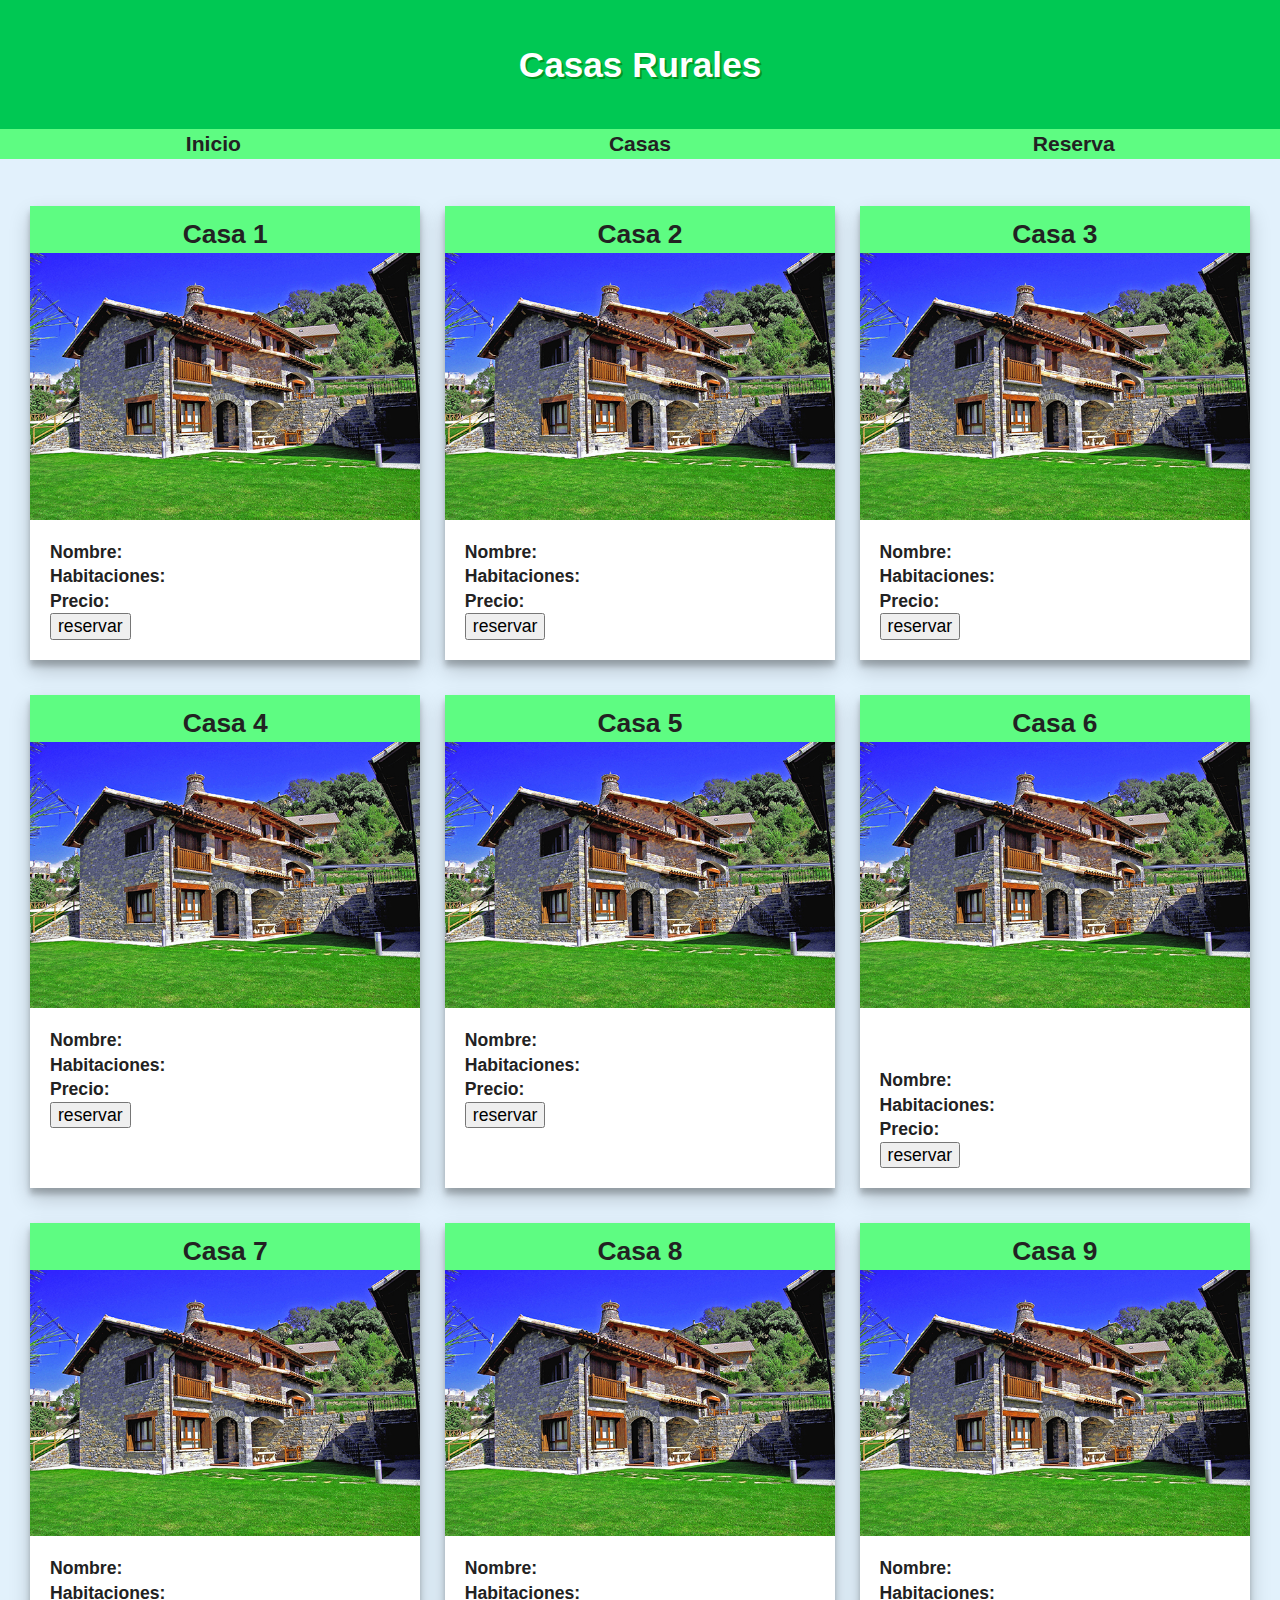
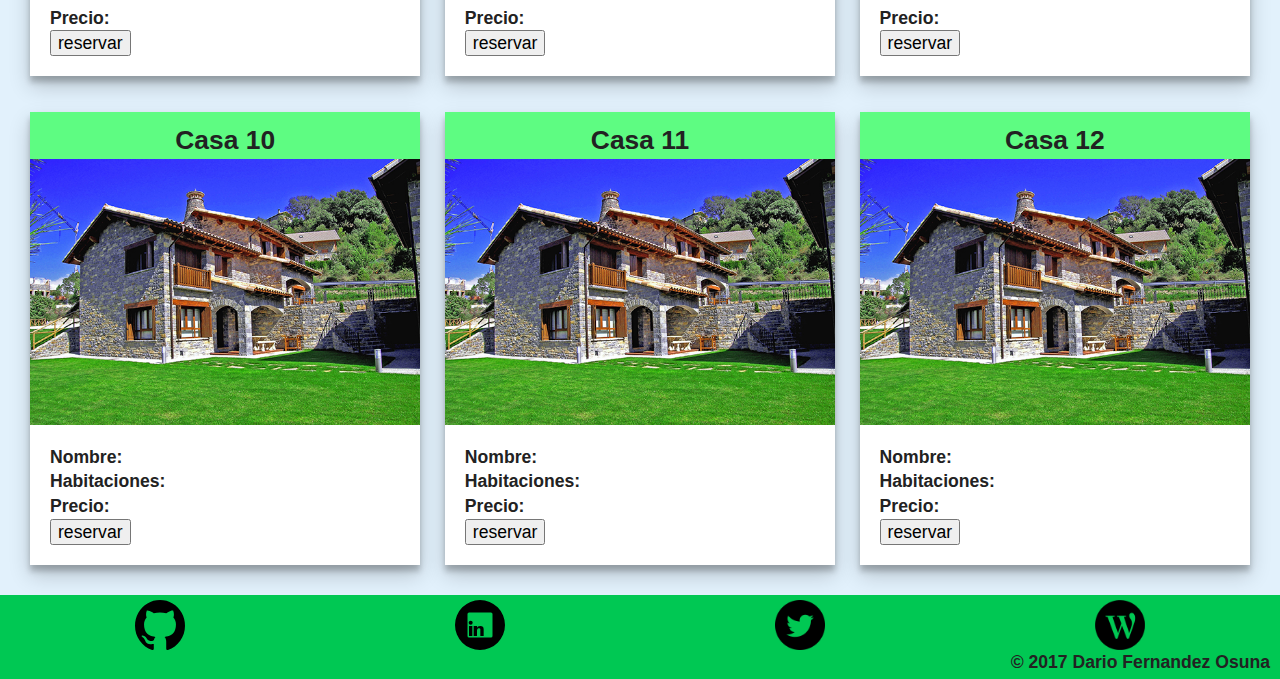
==== casa.html @ 44b36a1d "Add files via upload" ====
<!doctype html>
<html class="no-js" lang="">
	<head>
		<meta charset="utf-8">
		<meta http-equiv="x-ua-compatible" content="ie=edge">
		<title>Dario Fernandez Osuna</title>
		<meta name="description" content="">
		<meta name="viewport" content="width=device-width, initial-scale=1">

		<link rel="manifest" href="site.webmanifest">
		<link rel="apple-touch-icon" href="icon.png">
		<!-- Place favicon.ico in the root directory -->
		<link rel="shortcut icon" href="./favicon.ico">
		<link rel="stylesheet" href="css/normalize.css">
		<link rel="stylesheet" href="css/main.css">
	</head>
	<body>
		<!--[if lte IE 9]>
			<p class="browserupgrade">You are using an <strong>outdated</strong> browser. Please <a href="https://browsehappy.com/">upgrade your browser</a> to improve your experience and security.</p>
		<![endif]-->
		<!-- Add your site or application content here -->
		<header>
			<a href="index.html"><h1>Casas Rurales</h1></a>
		</header>
		<nav>
			<ul>
				<li><a href="index.html">Inicio</a></li>
				<li><a href="casa.html">Casas</a></li>
				<li><a href="formulario.html">Reserva</a></li>
			</ul>
		</nav>
		<div class="container">
			<main>
				<article>
					<header><h2>Casa 1</h2></header>
					<img src="img/casa2.jpg" alt="">
					<div>
						<ul>
							<li><span>Nombre:</span></li>
							<li><span>Habitaciones: </span></li>
							<li><span>Precio:</span></li>
						</ul>
						<a href="formulario.html"><input type="button" value="reservar"></a>
					</div>
				</article>
				<article>
					<header><h2>Casa 2</h2></header>
					<img src="img/casa2.jpg" alt="">
					<div>
						<ul>
							<li><span>Nombre:</span></li>
							<li><span>Habitaciones: </span></li>
							<li><span>Precio:</span></li>
						</ul>
						<a href="formulario.html"><input type="button" value="reservar"></a>
					</div>
				</article>
				<article>
					<header><h2>Casa 3</h2></header>
					<img src="img/casa2.jpg" alt="">
					<div>
						<ul>
							<li><span>Nombre:</span></li>
							<li><span>Habitaciones: </span></li>
							<li><span>Precio:</span></li>
						</ul>
						<a href="formulario.html"><input type="button" value="reservar"></a>
					</div>
				</article>
				<article>
					<header><h2>Casa 4</h2></header>
					<img src="img/casa2.jpg" alt="">
					<div>
						<ul>
							<li><span>Nombre:</span></li>
							<li><span>Habitaciones: </span></li>
							<li><span>Precio:</span></li>
						</ul>
						<a href="formulario.html"><input type="button" value="reservar"></a>
					</div>
				</article>
				<article>
					<header><h2>Casa 5</h2></header>
					<img src="img/casa2.jpg" alt="">
					<div>
						<ul>
							<li><span>Nombre:</span></li>
							<li><span>Habitaciones: </span></li>
							<li><span>Precio:</span></li>
						</ul>
						<a href="formulario.html"><input type="button" value="reservar"></a>
					</div>
				</article>
				<article>
					<header><h2>Casa 6</h2></header>
					<img src="img/casa2.jpg" alt="">
					<div></div>
					<div>
						<ul>
							<li><span>Nombre:</span></li>
							<li><span>Habitaciones: </span></li>
							<li><span>Precio:</span></li>
						</ul>
						<a href="formulario.html"><input type="button" value="reservar"></a>
					</div>
				</article>
				<article>
					<header><h2>Casa 7</h2></header>
					<img src="img/casa2.jpg" alt="">
					<div>
						<ul>
							<li><span>Nombre:</span></li>
							<li><span>Habitaciones: </span></li>
							<li><span>Precio:</span></li>
						</ul>
						<a href="formulario.html"><input type="button" value="reservar"></a>
					</div>
				</article>
				<article>
					<header><h2>Casa 8</h2></header>
					<img src="img/casa2.jpg" alt="">
					<div>
						<ul>
							<li><span>Nombre:</span></li>
							<li><span>Habitaciones: </span></li>
							<li><span>Precio:</span></li>
						</ul>
						<a href="formulario.html"><input type="button" value="reservar"></a>
					</div>
				</article>
				<article>
					<header><h2>Casa 9</h2></header>
					<img src="img/casa2.jpg" alt="">
					<div>
						<ul>
							<li><span>Nombre:</span></li>
							<li><span>Habitaciones: </span></li>
							<li><span>Precio:</span></li>
						</ul>
						<a href="formulario.html"><input type="button" value="reservar"></a>
					</div>
				</article>
				<article>
					<header><h2>Casa 10</h2></header>
					<img src="img/casa2.jpg" alt="">
					<div>
						<ul>
							<li><span>Nombre:</span></li>
							<li><span>Habitaciones: </span></li>
							<li><span>Precio:</span></li>
						</ul>
						<a href="formulario.html"><input type="button" value="reservar"></a>
					</div>
				</article>
				<article>
					<header><h2>Casa 11</h2></header>
					<img src="img/casa2.jpg" alt="">
					<div>
						<ul>
							<li><span>Nombre:</span></li>
							<li><span>Habitaciones: </span></li>
							<li><span>Precio:</span></li>
						</ul>
						<a href="formulario.html"><input type="button" value="reservar"></a>
					</div>
				</article>
				<article>
					<header><h2>Casa 12</h2></header>
					<img src="img/casa2.jpg" alt="">
					<div>
						<ul>
							<li><span>Nombre:</span></li>
							<li><span>Habitaciones: </span></li>
							<li><span>Precio:</span></li>
						</ul>
						<a href="formulario.html"><input type="button" value="reservar"></a>
					</div>
				</article>
			</main>
			<aside>
				<article>
					
				</article>
			</aside>
		</div>
		<footer>
			<ul>
				<li><a href="#"><img src="img/redes/github.svg" alt="Github"></a></li>
				<li><a href="#"><img src="img/redes/linkedin.svg" alt="Linkedin"></a></li>
				<li><a href="#"><img src="img/redes/twitter.svg" alt="Twitter"></a></li>
				<li><a href="#"><img src="img/redes/wordpress.svg" alt="Wordpress"></a></li>
			</ul>
			<span>&copy; 2017 Dario Fernandez Osuna</span>
		</footer>    
		
		<script src="js/vendor/modernizr-3.5.0.min.js"></script>
		<script src="https://code.jquery.com/jquery-3.2.1.min.js" integrity="sha256-hwg4gsxgFZhOsEEamdOYGBf13FyQuiTwlAQgxVSNgt4=" crossorigin="anonymous"></script>
		<script>window.jQuery || document.write('<script src="js/vendor/jquery-3.2.1.min.js"><\/script>')</script>
		<script src="js/plugins.js"></script>
		<script src="js/main.js"></script>

		<!-- Google Analytics: change UA-XXXXX-Y to be your site's ID. -->
		<script>
			window.ga=function(){ga.q.push(arguments)};ga.q=[];ga.l=+new Date;
			ga('create','UA-XXXXX-Y','auto');ga('send','pageview')
		</script>
		<script src="https://www.google-analytics.com/analytics.js" async defer></script>
	</body>
</html>
---- css/main.css ----
/*! HTML5 Boilerplate v6.0.1 | MIT License | https://html5boilerplate.com/ */

/*
 * What follows is the result of much research on cross-browser styling.
 * Credit left inline and big thanks to Nicolas Gallagher, Jonathan Neal,
 * Kroc Camen, and the H5BP dev community and team.
 */

/* ==========================================================================
   Base styles: opinionated defaults
   ========================================================================== */

html {
	color: #222;
	font-size: 1em;
	line-height: 1.4;
}

/*
 * Remove text-shadow in selection highlight:
 * https://twitter.com/miketaylr/status/12228805301
 *
 * Vendor-prefixed and regular ::selection selectors cannot be combined:
 * https://stackoverflow.com/a/16982510/7133471
 *
 * Customize the background color to match your design.
 */

::-moz-selection {
	background: #b3d4fc;
	text-shadow: none;
}

::selection {
	background: #b3d4fc;
	text-shadow: none;
}

/*
 * A better looking default horizontal rule
 */

hr {
	display: block;
	height: 1px;
	border: 0;
	border-top: 1px solid #ccc;
	margin: 1em 0;
	padding: 0;
}

/*
 * Remove the gap between audio, canvas, iframes,
 * images, videos and the bottom of their containers:
 * https://github.com/h5bp/html5-boilerplate/issues/440
 */

audio,
canvas,
iframe,
img,
svg,
video {
	vertical-align: middle;
}

/*
 * Remove default fieldset styles.
 */

fieldset {
	border: 0;
	margin: 0;
	padding: 0;
}

/*
 * Allow only vertical resizing of textareas.
 */

textarea {
	resize: vertical;
}

/* ==========================================================================
   Browser Upgrade Prompt
   ========================================================================== */

.browserupgrade {
	margin: 0.2em 0;
	background: #ccc;
	color: #000;
	padding: 0.2em 0;
}

/* ==========================================================================
   Author's custom styles
   ========================================================================== */     
	body{
		font-family: 'Roboto', sans-serif;
		background-color: #e2f1fc;
		color:#222;
		font-size: 1.1em;
	}
	span{
		font-weight: bold;
	}
	body>header{
		background-color: #00c853;
		width: 100%;
		padding: 40px 0;
	}
	header a{
		text-decoration: none;
	}
	body>header{
		text-align: center;;
	}
	body>header>a>h1{
		margin: 0px;
		color:#fff;
		text-shadow: 2px 2px #009624; 
		font-size: 2.0em
	}

	nav{
		margin-top: 0px;
	}
	nav>ul{
		margin-top: 0px;
		width: 100%;
		text-align: center;
		display: grid;
		grid-template-columns: repeat(3,10%);
		justify-content: space-around;
		padding: 0;
		background-color: #5efc82;
	}
	nav>ul>li{
		list-style: none;
	}
	article>div>a{
		text-decoration: none;
	}
	nav>ul>li>a{
		padding:10px 30px;
		color:#222;
		text-decoration: none;
		font-weight: bold;
		font-size: 1.2em;
	}
	nav>ul>li>a:hover{
		color: #000;
		transition: 0.5s;
	}
	
	.container>main{
		order:2;
		display:grid;
		justify-content: space-around;
		grid-template-columns: 1fr;
		grid-column-gap:2%;
		grid-row-gap: 2em;
		padding: 30px;
		align-content: flex-start;
	}
	article{
		background-color: #fff;
		box-shadow: 0 10px 20px rgba(0,0,0,0.19), 0 6px 6px rgba(0,0,0,0.23);
	}
	article>img{
		width: 100%;
		max-height: 400px;

	}
	article>header{
		padding: 10px 10px 0;
		text-align: center;
		background-color: #5efc82;
	}
	article>header>h2{
		margin-top: 0px;
		margin-bottom: 0px;
	}
	article>div{
		padding: 20px;
		background-color: #FFF;
		text-align: justify;
	}
	footer img{
		max-width: 50px;
		max-height: 50px;
	}
	body>footer{
		background-color: #00c853;
		width: 100%;
		text-align: right;
		padding: 5px 0;
	}
	footer>span{
		margin-right: 10px;
	}
	footer>ul{
		padding: 0;
		display: grid;
		grid-template-columns: auto auto auto auto;
		justify-content: space-around;
	}
	footer>ul>li:hover{
		border-radius: 100px;
		background-color: white;
	}
	footer>ul{
		margin:0;
		list-style: none;
	}
	article>div>ul{
		margin: 0;
		list-style: none;
		padding: 0;
	}

@media (min-width: 1024px) {
	body{
		font-family: 'Roboto', sans-serif;
		background-color: #e2f1fc;
		color:#222;
		font-size: 1.1em;
	}
	span{
		font-weight: bold;
	}
	body>header{
		background-color: #00c853;
		width: 100%;
		padding: 40px 0;
	}
	header a{
		text-decoration: none;
	}
	body>header{
		text-align: center;;
	}
	body>header>a>h1{
		margin: 0px;
		color:#fff;
		text-shadow: 2px 2px #009624; 
		font-size: 2.0em
	}

	nav{
		margin-top: 0px;
	}
	nav>ul{
		margin-top: 0px;
		width: 100%;
		text-align: center;
		display: grid;
		grid-template-columns: repeat(3,10%);
		justify-content: space-around;
		padding: 0;
		background-color: #5efc82;
	}
	nav>ul>li{
		list-style: none;
	}
	article>div>a{
		text-decoration: none;
	}
	nav>ul>li>a{
		padding:10px 30px;
		color:#222;
		text-decoration: none;
		font-weight: bold;
		font-size: 1.2em;
	}
	nav>ul>li>a:hover{
		color: #000;
		transition: 0.5s;
	}
	.container>main{
		order:2;
		display:grid;
		justify-content: space-around;
		grid-template-columns: repeat(3,1fr);
		grid-column-gap:2%;
		grid-row-gap: 2em;
		padding: 30px;
		align-content: flex-start;
	}

	article{
		background-color: #fff;
		box-shadow: 0 10px 20px rgba(0,0,0,0.19), 0 6px 6px rgba(0,0,0,0.23);
	}
	article>img{
		width: 100%;
		max-height: 400px;

	}
	article>header{
		padding: 10px 10px 0;
		text-align: center;
		background-color: #5efc82;
	}
	article>header>h2{
		margin-top: 0px;
		margin-bottom: 0px;
	}
	article>div{
		padding: 20px;
		background-color: #FFF;
		text-align: justify;
	}
	footer img{
		max-width: 50px;
		max-height: 50px;
	}
	body>footer{
		background-color: #00c853;
		width: 100%;
		text-align: right;
		padding: 5px 0;
	}
	footer>span{
		margin-right: 10px;
	}
	footer>ul{
		padding: 0;
		display: grid;
		grid-template-columns: auto auto auto auto;
		justify-content: space-around;
	}
	footer>ul>li:hover{
		border-radius: 100px;
		background-color: white;
	}
	footer>ul{
		margin:0;
		list-style: none;
	}
	article>div>ul{
		margin: 0;
		list-style: none;
		padding: 0;
	}
	input{
		align-content: right;
	}
}

/* ==========================================================================
   Helper classes
   ========================================================================== */

/*
 * Hide visually and from screen readers
 */

.hidden {
	display: none !important;
}

/*
 * Hide only visually, but have it available for screen readers:
 * https://snook.ca/archives/html_and_css/hiding-content-for-accessibility
 *
 * 1. For long content, line feeds are not interpreted as spaces and small width
 *    causes content to wrap 1 word per line:
 *    https://medium.com/@jessebeach/beware-smushed-off-screen-accessible-text-5952a4c2cbfe
 */

.visuallyhidden {
	border: 0;
	clip: rect(0 0 0 0);
	-webkit-clip-path: inset(50%);
	clip-path: inset(50%);
	height: 1px;
	margin: -1px;
	overflow: hidden;
	padding: 0;
	position: absolute;
	width: 1px;
	white-space: nowrap; /* 1 */
}

/*
 * Extends the .visuallyhidden class to allow the element
 * to be focusable when navigated to via the keyboard:
 * https://www.drupal.org/node/897638
 */

.visuallyhidden.focusable:active,
.visuallyhidden.focusable:focus {
	clip: auto;
	-webkit-clip-path: none;
	clip-path: none;
	height: auto;
	margin: 0;
	overflow: visible;
	position: static;
	width: auto;
	white-space: inherit;
}

/*
 * Hide visually and from screen readers, but maintain layout
 */

.invisible {
	visibility: hidden;
}

/*
 * Clearfix: contain floats
 *
 * For modern browsers
 * 1. The space content is one way to avoid an Opera bug when the
 *    `contenteditable` attribute is included anywhere else in the document.
 *    Otherwise it causes space to appear at the top and bottom of elements
 *    that receive the `clearfix` class.
 * 2. The use of `table` rather than `block` is only necessary if using
 *    `:before` to contain the top-margins of child elements.
 */

.clearfix:before,
.clearfix:after {
	content: " "; /* 1 */
	display: table; /* 2 */
}

.clearfix:after {
	clear: both;
}

/* ==========================================================================
   EXAMPLE Media Queries for Responsive Design.
   These examples override the primary ('mobile first') styles.
   Modify as content requires.
   ========================================================================== */

@media only screen and (min-width: 35em) {
	/* Style adjustments for viewports that meet the condition */
}

@media print,
	   (-webkit-min-device-pixel-ratio: 1.25),
	   (min-resolution: 1.25dppx),
	   (min-resolution: 120dpi) {
	/* Style adjustments for high resolution devices */
}

/* ==========================================================================
   Print styles.
   Inlined to avoid the additional HTTP request:
   http://www.phpied.com/delay-loading-your-print-css/
   ========================================================================== */

@media print {
	*,
	*:before,
	*:after {
		background: transparent !important;
		color: #000 !important; /* Black prints faster:
								   http://www.sanbeiji.com/archives/953 */
		box-shadow: none !important;
		text-shadow: none !important;
	}

	a,
	a:visited {
		text-decoration: underline;
	}

	a[href]:after {
		content: " (" attr(href) ")";
	}

	abbr[title]:after {
		content: " (" attr(title) ")";
	}

	/*
	 * Don't show links that are fragment identifiers,
	 * or use the `javascript:` pseudo protocol
	 */

	a[href^="#"]:after,
	a[href^="javascript:"]:after {
		content: "";
	}

	pre {
		white-space: pre-wrap !important;
	}
	pre,
	blockquote {
		border: 1px solid #999;
		page-break-inside: avoid;
	}

	/*
	 * Printing Tables:
	 * http://css-discuss.incutio.com/wiki/Printing_Tables
	 */

	thead {
		display: table-header-group;
	}

	tr,
	img {
		page-break-inside: avoid;
	}

	p,
	h2,
	h3 {
		orphans: 3;
		widows: 3;
	}

	h2,
	h3 {
		page-break-after: avoid;
	}
}
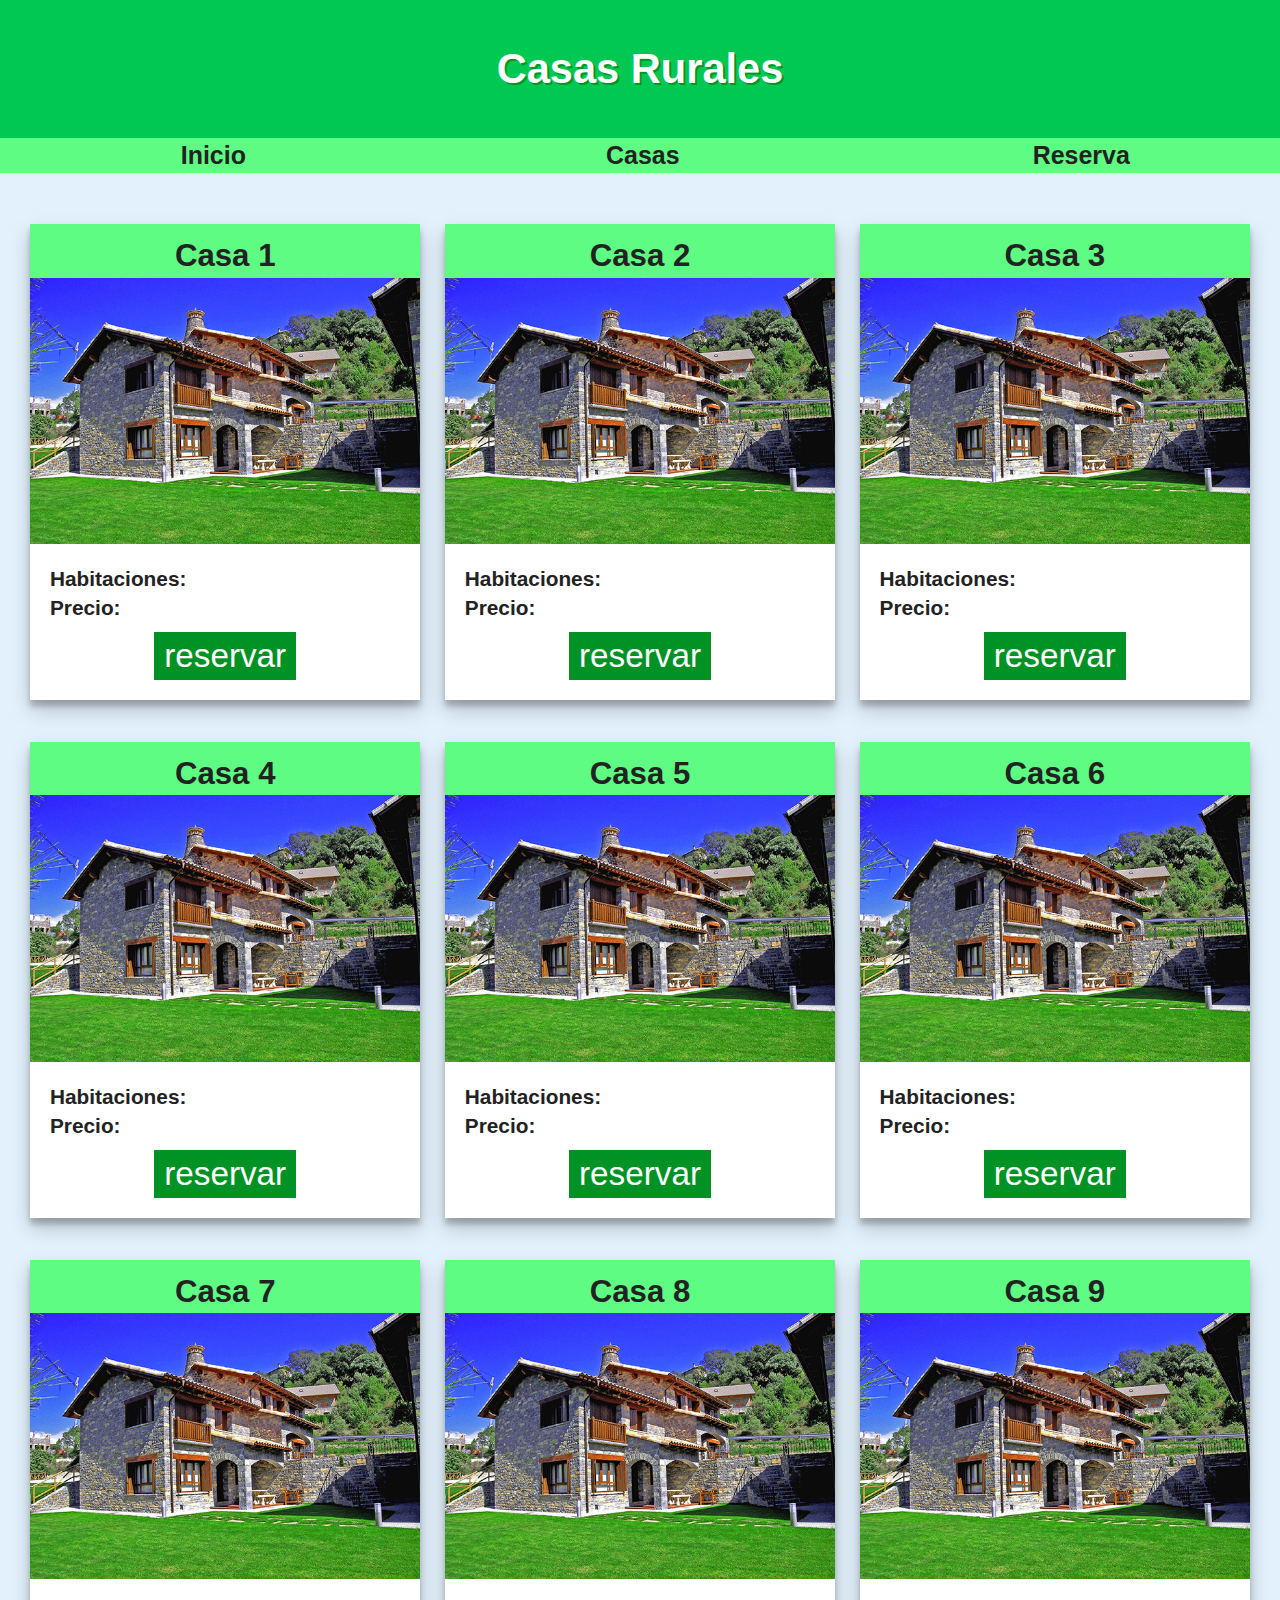
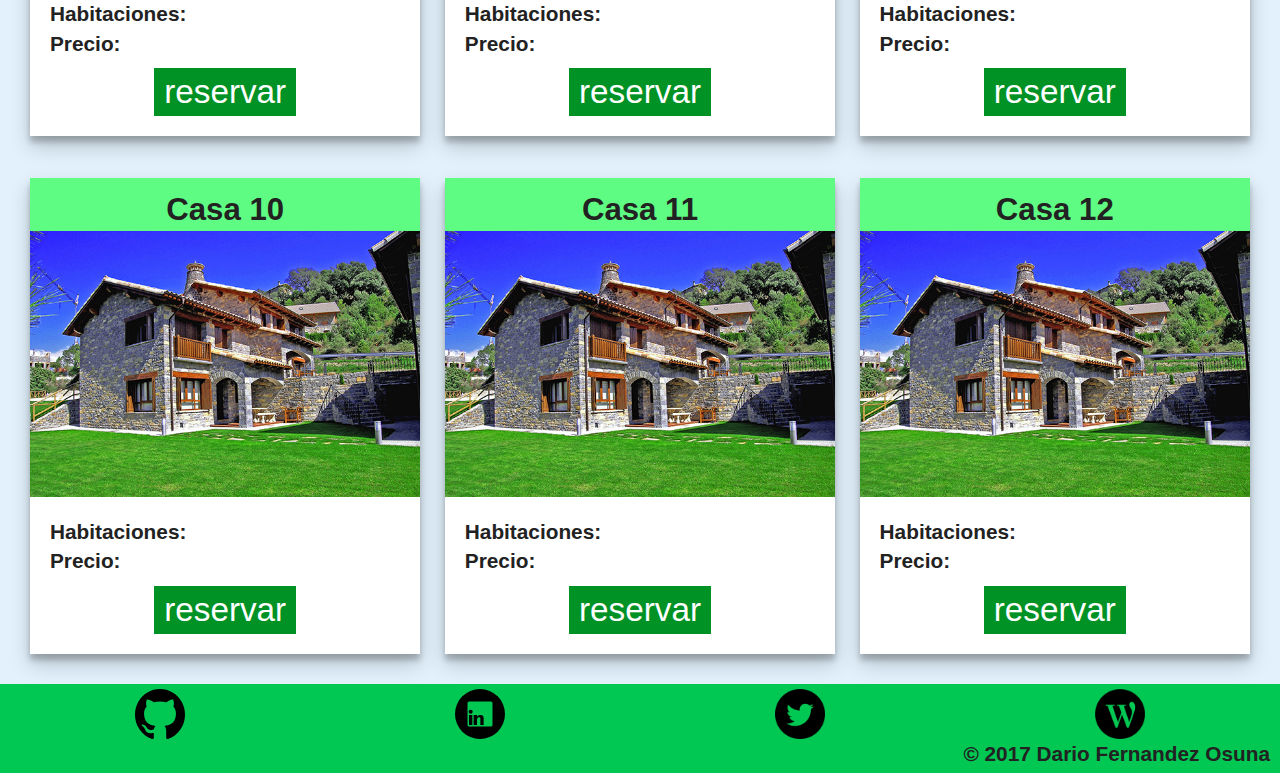
==== commit f5ce38bc: "Add files via upload" ====
--- a/casa.html
+++ b/casa.html
@@ -29,6 +29,7 @@
 				<li><a href="formulario.html">Reserva</a></li>
 			</ul>
 		</nav>
+		
 		<div class="container">
 			<main>
 				<article>
@@ -36,11 +37,10 @@
 					<img src="img/casa2.jpg" alt="">
 					<div>
 						<ul>
-							<li><span>Nombre:</span></li>
 							<li><span>Habitaciones: </span></li>
 							<li><span>Precio:</span></li>
 						</ul>
-						<a href="formulario.html"><input type="button" value="reservar"></a>
+						<div><a href="formulario.html"><input type="button" value="reservar"></a></div>
 					</div>
 				</article>
 				<article>
@@ -48,11 +48,10 @@
 					<img src="img/casa2.jpg" alt="">
 					<div>
 						<ul>
-							<li><span>Nombre:</span></li>
 							<li><span>Habitaciones: </span></li>
 							<li><span>Precio:</span></li>
 						</ul>
-						<a href="formulario.html"><input type="button" value="reservar"></a>
+						<div><a href="formulario.html"><input type="button" value="reservar"></a></div>
 					</div>
 				</article>
 				<article>
@@ -60,11 +59,10 @@
 					<img src="img/casa2.jpg" alt="">
 					<div>
 						<ul>
-							<li><span>Nombre:</span></li>
 							<li><span>Habitaciones: </span></li>
 							<li><span>Precio:</span></li>
 						</ul>
-						<a href="formulario.html"><input type="button" value="reservar"></a>
+						<div><a href="formulario.html"><input type="button" value="reservar"></a></div>
 					</div>
 				</article>
 				<article>
@@ -72,11 +70,10 @@
 					<img src="img/casa2.jpg" alt="">
 					<div>
 						<ul>
-							<li><span>Nombre:</span></li>
 							<li><span>Habitaciones: </span></li>
 							<li><span>Precio:</span></li>
 						</ul>
-						<a href="formulario.html"><input type="button" value="reservar"></a>
+						<div><a href="formulario.html"><input type="button" value="reservar"></a></div>
 					</div>
 				</article>
 				<article>
@@ -84,24 +81,21 @@
 					<img src="img/casa2.jpg" alt="">
 					<div>
 						<ul>
-							<li><span>Nombre:</span></li>
 							<li><span>Habitaciones: </span></li>
 							<li><span>Precio:</span></li>
 						</ul>
-						<a href="formulario.html"><input type="button" value="reservar"></a>
+						<div><a href="formulario.html"><input type="button" value="reservar"></a></div>
 					</div>
 				</article>
 				<article>
 					<header><h2>Casa 6</h2></header>
 					<img src="img/casa2.jpg" alt="">
-					<div></div>
 					<div>
 						<ul>
-							<li><span>Nombre:</span></li>
 							<li><span>Habitaciones: </span></li>
 							<li><span>Precio:</span></li>
 						</ul>
-						<a href="formulario.html"><input type="button" value="reservar"></a>
+						<div><a href="formulario.html"><input type="button" value="reservar"></a></div>
 					</div>
 				</article>
 				<article>
@@ -109,11 +103,10 @@
 					<img src="img/casa2.jpg" alt="">
 					<div>
 						<ul>
-							<li><span>Nombre:</span></li>
 							<li><span>Habitaciones: </span></li>
 							<li><span>Precio:</span></li>
 						</ul>
-						<a href="formulario.html"><input type="button" value="reservar"></a>
+						<div><a href="formulario.html"><input type="button" value="reservar"></a></div>
 					</div>
 				</article>
 				<article>
@@ -121,11 +114,10 @@
 					<img src="img/casa2.jpg" alt="">
 					<div>
 						<ul>
-							<li><span>Nombre:</span></li>
 							<li><span>Habitaciones: </span></li>
 							<li><span>Precio:</span></li>
 						</ul>
-						<a href="formulario.html"><input type="button" value="reservar"></a>
+						<div><a href="formulario.html"><input type="button" value="reservar"></a></div>
 					</div>
 				</article>
 				<article>
@@ -133,11 +125,10 @@
 					<img src="img/casa2.jpg" alt="">
 					<div>
 						<ul>
-							<li><span>Nombre:</span></li>
 							<li><span>Habitaciones: </span></li>
 							<li><span>Precio:</span></li>
 						</ul>
-						<a href="formulario.html"><input type="button" value="reservar"></a>
+						<div><a href="formulario.html"><input type="button" value="reservar"></a></div>
 					</div>
 				</article>
 				<article>
@@ -145,11 +136,10 @@
 					<img src="img/casa2.jpg" alt="">
 					<div>
 						<ul>
-							<li><span>Nombre:</span></li>
 							<li><span>Habitaciones: </span></li>
 							<li><span>Precio:</span></li>
 						</ul>
-						<a href="formulario.html"><input type="button" value="reservar"></a>
+						<div><a href="formulario.html"><input type="button" value="reservar"></a></div>
 					</div>
 				</article>
 				<article>
@@ -157,11 +147,10 @@
 					<img src="img/casa2.jpg" alt="">
 					<div>
 						<ul>
-							<li><span>Nombre:</span></li>
 							<li><span>Habitaciones: </span></li>
 							<li><span>Precio:</span></li>
 						</ul>
-						<a href="formulario.html"><input type="button" value="reservar"></a>
+						<div><a href="formulario.html"><input type="button" value="reservar"></a></div>
 					</div>
 				</article>
 				<article>
@@ -169,11 +158,10 @@
 					<img src="img/casa2.jpg" alt="">
 					<div>
 						<ul>
-							<li><span>Nombre:</span></li>
 							<li><span>Habitaciones: </span></li>
 							<li><span>Precio:</span></li>
 						</ul>
-						<a href="formulario.html"><input type="button" value="reservar"></a>
+						<div><a href="formulario.html"><input type="button" value="reservar"></a></div>
 					</div>
 				</article>
 			</main>
--- a/css/main.css
+++ b/css/main.css
@@ -131,7 +131,7 @@
 		width: 100%;
 		text-align: center;
 		display: grid;
-		grid-template-columns: repeat(3,10%);
+		grid-template-columns: repeat(3,1fr);
 		justify-content: space-around;
 		padding: 0;
 		background-color: #5efc82;
@@ -143,7 +143,6 @@
 		text-decoration: none;
 	}
 	nav>ul>li>a{
-		padding:10px 30px;
 		color:#222;
 		text-decoration: none;
 		font-weight: bold;
@@ -198,7 +197,7 @@
 		padding: 5px 0;
 	}
 	footer>span{
-		margin-right: 10px;
+		margin: 0 10px 0 0;
 	}
 	footer>ul{
 		padding: 0;
@@ -219,13 +218,35 @@
 		list-style: none;
 		padding: 0;
 	}
+	input:hover{
+		background-color: #00c853;
+	}
+	input{
+	background-color: rgb(0,146,36);
+	border: 0px;
+	font-size: 1.6em;
+	color:white;
+	margin: 0 auto;
+	padding: 5px 10px;
+	}
+	article>div>div{
+		text-align: center;
+		margin-top: 20px;
+	}
+
+
+
+
+
+
+
 
 @media (min-width: 1024px) {
 	body{
 		font-family: 'Roboto', sans-serif;
 		background-color: #e2f1fc;
 		color:#222;
-		font-size: 1.1em;
+		font-size: 1.3em;
 	}
 	span{
 		font-weight: bold;
@@ -247,7 +268,10 @@
 		text-shadow: 2px 2px #009624; 
 		font-size: 2.0em
 	}
-
+	article>div>div{
+		text-align: center;
+		margin-top: 10px;
+	}
 	nav{
 		margin-top: 0px;
 	}
@@ -344,8 +368,16 @@
 		list-style: none;
 		padding: 0;
 	}
+	input:hover{
+		background-color: #00c853;
+	}
 	input{
-		align-content: right;
+	background-color: rgb(0,146,36);
+	border: 0px;
+	font-size: 1.6em;
+	color:white;
+	margin: 0 auto;
+	padding: 5px 10px;
 	}
 }
 
